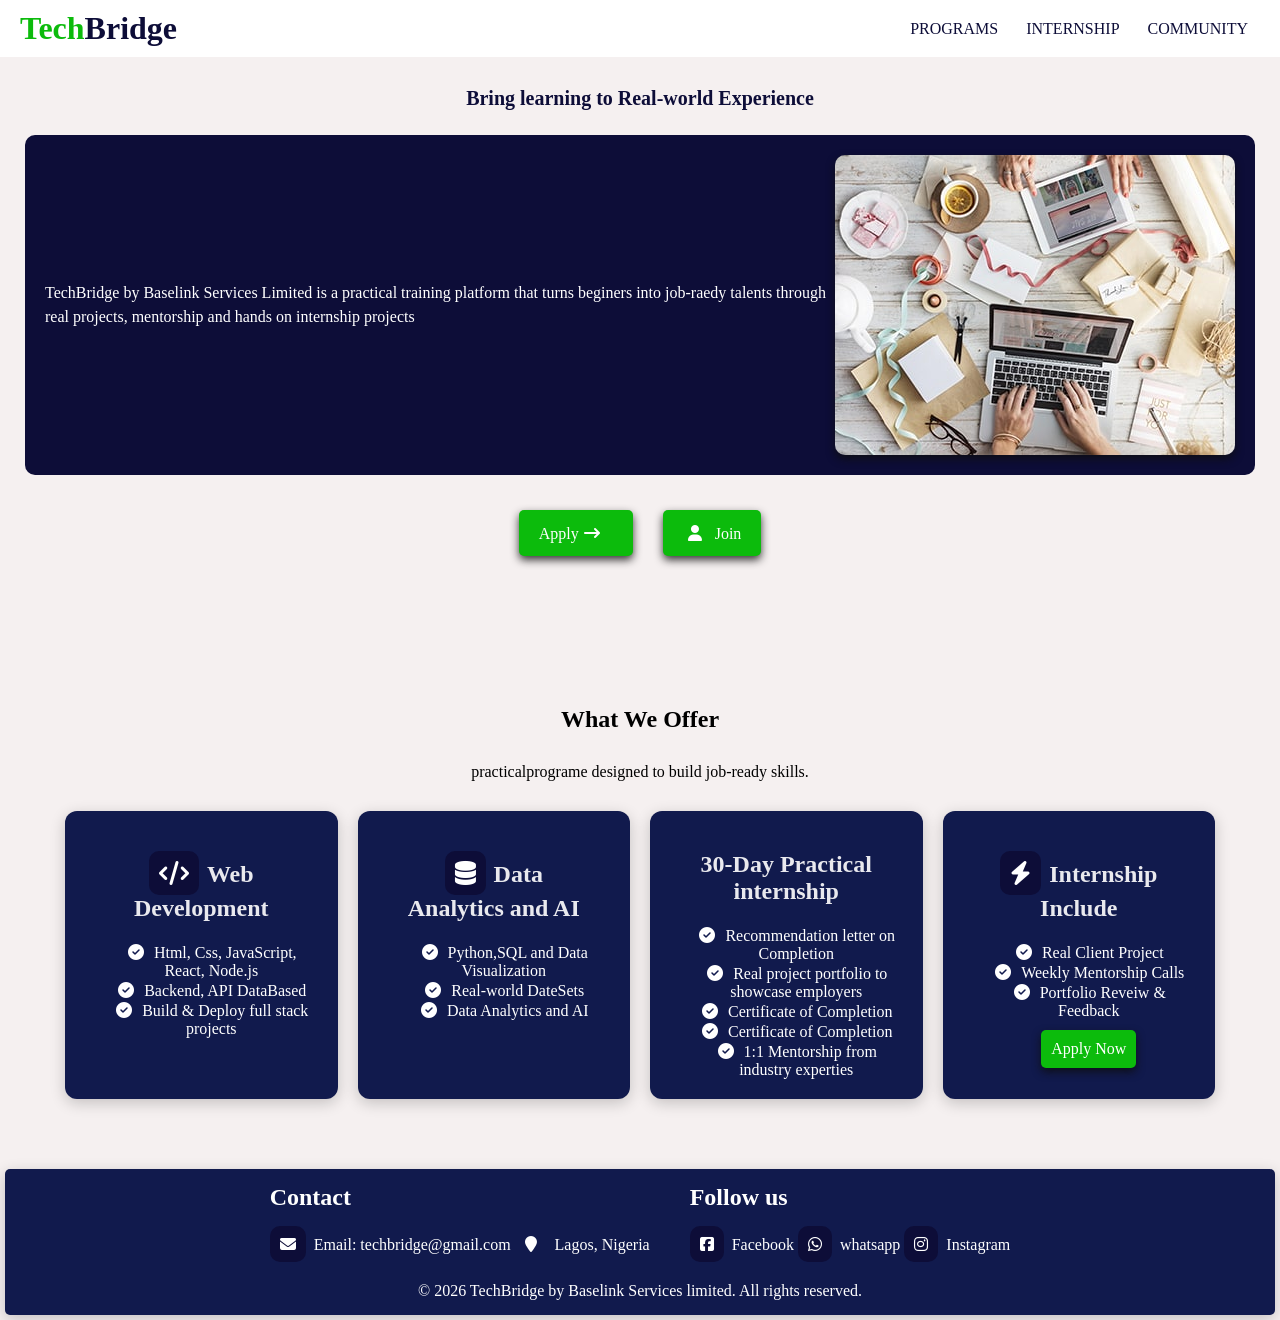
==== index.html @ 03de4106 "Refactor index.html for improved layout and content Updated HTML structure and content for the TechB" ====
<!DOCTYPE html>
<html lang="en">
<head>
    <meta charset="UTF-8">
    <meta name="viewport" content="width=device-width, initial-scale=1.0">
    <link rel="stylesheet" href="style.css">
    <link rel="stylesheet" href="https://cdnjs.cloudflare.com/ajax/libs/font-awesome/6.4.0/css/all.min.css">

    <title>TechBridge homePage</title>
</head>
<body>
 <!-- Header Section -->
  <header class="header-container">
    <h1><span>Tech</span>Bridge</h1>
    <nav>
        <div class="toggle-button"><a><i class="fa fa-bars" aria-hidden="true"></i></a></div>
        <div class="nav-links">
        <ul>
            <li>
                <a href="">PROGRAMS</a>
                <a href="">INTERNSHIP</a>
                <a href="">COMMUNITY</a>
            </li>
        </ul>
        </div>
    </nav>
  </header>
  
  <!-- Main Section -->
   <main class="main-container">
    <div class="hero-text">
        <h1>Bring learning to Real-world Experience</h1>
        <div class="hero-content">
            <p>TechBridge by Baselink Services Limited is a practical training platform that turns beginers into job-raedy talents through real projects, mentorship and hands on internship projects</p>
            <img src="poto.jpg">
        </div>
        <div class="btn-container">
            <button href="#" class="btn">Apply<i class="fa fa-long-arrow-right" aria-hidden="true"></i></button>
            <button href="#" class="btn"><i class="fa fa-user" aria-hidden="true"></i>Join</button>
        </div>
    </div>

    <section class="offering-section">
            <h2>What We Offer</h2>
            <p>practicalprograme designed to build job-ready skills.</p>
            <div class="offering-list">
                <div class="offering-item">
                    <h2><i class="fa fa-code" aria-hidden="true"></i>Web Development</h2>
                    <ul>
                        <li><i class="fa fa-check-circle" aria-hidden="true"></i>Html, Css, JavaScript, React, Node.js</li>
                        <li><i class="fa fa-check-circle" aria-hidden="true"></i>Backend, API DataBased</li>
                        <li><i class="fa fa-check-circle" aria-hidden="true"></i>Build & Deploy full stack projects</li>
                    </ul>
                </div>
                <div class="offering-item">
                    <h2><i class="fa fa-database" aria-hidden="true"></i>Data Analytics and AI</h2>
                    
                    <ul>
                        <li><i class="fa fa-check-circle" aria-hidden="true"></i>Python,SQL and Data Visualization</li>
                        <li><i <i class="fa fa-check-circle" aria-hidden="true"></i>Real-world DateSets</li>
                        <li><i class="fa fa-check-circle" aria-hidden="true"></i>Data Analytics and AI</li>
                    </ul>
                </div>

                <div class="offering-item">
                    <h2>30-Day Practical internship</h2>
                    <ul>
                        <li><i class="fa fa-check-circle" aria-hidden="true"></i>Recommendation letter on Completion</li>
                        <li><i class="fa fa-check-circle" aria-hidden="true"></i>Real project portfolio to showcase employers</li>
                        <li><i class="fa fa-check-circle" aria-hidden="true"></i>Certificate of Completion</li>
                        <li><i class="fa fa-check-circle" aria-hidden="true"></i>Certificate of Completion</li>
                        <li><i class="fa fa-check-circle" aria-hidden="true"></i>1:1 Mentorship from industry experties</li>
                    </ul>
                </div>

                <div class="offering-item">
                    <h2><i class="fa fa-bolt" aria-hidden="true"></i>Internship Include</h2>
                    <ul>
                        <li><i class="fa fa-check-circle" aria-hidden="true"></i>Real Client Project</li>
                        <li><i class="fa fa-check-circle" aria-hidden="true"></i>Weekly Mentorship Calls</li>
                        <li><i class="fa fa-check-circle" aria-hidden="true"></i>Portfolio Reveiw & Feedback</li>
                        <button class="btn">Apply Now</button>
                    </ul>
                </div>
            </div>
        </section>
        
        <footer class="footer-section">
            <div class="contact-list">
                <div class="contact-info">
                <h2>Contact</h2>
                <a><i class="fa fa-envelope" aria-hidden="true"></i>Email: techbridge@gmail.com</a>
                <p><i class="fa fa-map-marker" aria-hidden="true"></i>Lagos, Nigeria</p>
            </div>

            <div class="contact-info">
                <h2>Follow us</h2>
                <a href="#"><i class="fab fa-facebook-square" aria-hidden="true"></i>Facebook</a>
                <a href="https://api.whatsapp.com/send?phone=234"><i class="fab fa-whatsapp" aria-hidden="true"></i>whatsapp</a>
                <a href="#"><i class="fab fa-instagram" aria-hidden="true"></i>Instagram</a>
            </div>
            </div>
            <p>&copy; 2026 TechBridge by Baselink Services limited. All rights reserved.</p>
        </footer>
   </main>
   <script src="index.js"></script>
</body>
</html>
---- style.css ----
*{
    padding:0;
    margin:0;
    box-sizing: border-box;
}

body{
    font-family: "Poppins, Montserrat, DM Sans";
}
/*nav section styling*/
.header-container {
  display: flex;
  justify-content: space-between;
  align-items: center;
  background-color: #fff;
  padding: 10px 20px;
}

.header-container h1 {
  margin: 0;
  color: rgb(13, 13, 56);
}

.header-container h1 span {
  color: rgb(12, 187, 12);
}

.header-container nav ul {
  display: flex;
  margin: 0;
  padding: 0;
}

.header-container nav ul li {
  list-style: none;
}

.header-container nav ul li a {
  text-decoration: none;
  color: rgb(13, 13, 56);
  padding: 8px 12px;
}

.header-container nav ul li a:hover {
  color: rgb(12, 187, 12);
  transition: all 0.3s ease-in-out;
}

/* Toggle button hidden on desktop */
.toggle-button {
  display: none;
  font-size: 1.5rem;
  cursor: pointer;
}
/*nav section styling ends*/

/*main section styling*/
.main-container{
    width:100%;
    display: flex;
    flex-direction:column;
    background-color: #f5f0f0;
    font-family:"poppins";
    margin:0;
    padding: 5px;
}

.hero-text{
    display:flex;
    justify-content: center;
    align-items: center;
    flex-direction: column;
    padding: 20px;
    color: #fff;
    width: 100%;
    border-radius: 10px;
}

.hero-content{
    display:flex;
    justify-content: center;
    align-items: center;
    justify-content:space-between;
    padding: 20px;
    border-radius: 10px;
    background-color: rgb(13, 13, 56);
}
.hero-content img{
    width: 400px;
    border-radius: 10px;
    box-shadow: 0 4px 8px rgba(14, 13, 13, 0.815);
}

.hero-text h1{
    padding: 5px;
    color: rgb(13, 13, 56);
    font-size: 20px;
    margin-bottom: 20px;
    align-items: center;
}
.hero-content p{
    flex: 1;
    font-size: 16px;
    line-height: 1.5;
    color: #fff;
}

.btn-container{
    display: flex;
    gap: 10px;
    margin-top: 25px;
}

 .btn-container .btn{
    padding: 10px 20px;
     background-color: rgb(12, 187, 12);
    color: #fff;
    border: none;
    border-radius: 5px;
    cursor: pointer;
}

.btn-container .btn i {
    margin-right: 8px;
    padding: 5px;
}


.btn-container .btn:hover{
    background-color: rgb(13, 13, 56);
    color: rgb(12, 187, 12);
    transition: all 0.3s ease-in-out;
}

.hero-section .btn:hover{
    background-color: rgb(13, 13, 56);
    color: rgb(12, 187, 12);
    transition: all 0.3s ease-in-out;
}

.offering-section{
    display:flex;
    justify-content: center;
    align-items: center;
    flex-direction: column;
    padding: 30px;
    color: #fff;
    border-radius: 10px;
    margin-top:60px;
}

.offering-section h2{
    padding: 20px;
    margin: 10px;
    color:#000;
}
.offering-section p{
    padding:0;
    color: #000;
    font-size: 16px;
    font-family: "Poppins, Montserrat, DM Sans";
}
.offering-list{
    display:flex;
    flex-wrap: wrap;
    gap: 20px;
    padding: 10px;
    color: #fff;
    border-radius: 10px;
    margin: 20px;
}

.offering-item h2{
    padding: 10px;
    text-align: center;
    color: rgb(233, 233, 238);
}

.offering-item h2 i {
    margin-right: 8px;
    background-color: rgb(13, 13, 56);
    padding: 10px;
    color:#fff;
    border-radius: 10px;
}

.offering-item li i {
    margin-right: 8px;
    padding: 2px;
    color: #fff;
    border-radius: 10px;
}
.offering-item p{
    font-size: 16px;
    
    padding:20px;
    color: #fff;
    font-size: 16px;
    font-family: "Poppins";
}

.offering-item{
    flex: 1;
    min-width: 250px;
    text-align: center;
    padding: 20px;
    border-radius: 12px;
    background-color:#111a4d;
    color:#fff;
    box-shadow: 0 4px 15px rgba(0, 0, 0, 0.2);
}

.offering-item ul{
    list-style: none;
    padding-left:20px;
}
.btn{
    font-family: "poppins";
    font-size: 16px;
    border-radius: 5px;
    padding: 10px;
    margin: 10px;
    border: none;
    color: #fff;
    cursor: pointer;
    background-color: rgb(12, 187, 12);
    box-shadow: 0 4px 8px rgba(14, 13, 13, 0.815);
}

.btn:hover{
    background-color: chartreuse;
}

.footer-section{
    display:flex;
    justify-content: center;
    align-items: center;
    flex-direction: column;
    padding: 15px;
    background-color:#111a4d;
    box-shadow: 0 4px 15px rgba(0, 0, 0, 0.2);
    color: #fff;
    border-radius: 5px;
    position:sticky;
    margin-top: 10px;
}

.contact-list{
    display:flex;
    justify-content: center;
    align-items: flex-start;
    gap: 40px;
    margin-bottom: 15px;
}


.contact-info h2{
    margin-bottom: 10px;
    color:#fff;
    font-family: "poppin";
}

.contact-info a,.contact-info p{
    display:inline-block;
    text-decoration: none;
    color: #fff;
    font-size: 16px;
    margin: 5px 0;
}

.contact-info a i {
    margin-right: 8px;
     background-color: rgb(13, 13, 56);
    padding: 10px;
    border-radius: 10px;
}

.contact-info p i{
    margin-right: 8px;
    padding: 10px;
}
    
    @media (max-width: 568px) {
    .hero-content {
        flex-direction: column;
        text-align: center;
    }

    .hero-content img {
        margin-top: 20px;
    }
  .header-container {
    flex-direction:row;
    align-items: flex-start;
  }

  .toggle-button {
    display: block;
    color: rgb(13, 13, 56);
    margin-bottom: 10px;
  }

  .nav-links {
    display: none;
    width: 100%;
  }

  .nav-links ul {
    flex-direction:row;
    
  }

  .nav-links ul li a {
    display: block;
    padding: 10px;
    width: 100%;
    text-align: left;
  }

  .nav-links.active {
    display: flex;
  }
  .footer-section{
    display:flex;
    width:100%;
    justify-content: center;
    align-items: center;
    flex-direction: column;
    padding: 15px;
    background-color:#111a4d;
    box-shadow: 0 4px 15px rgba(0, 0, 0, 0.2);
    color: #fff;
    border-radius: 5px;
    position:sticky;
    margin-top: 10px;
}
}
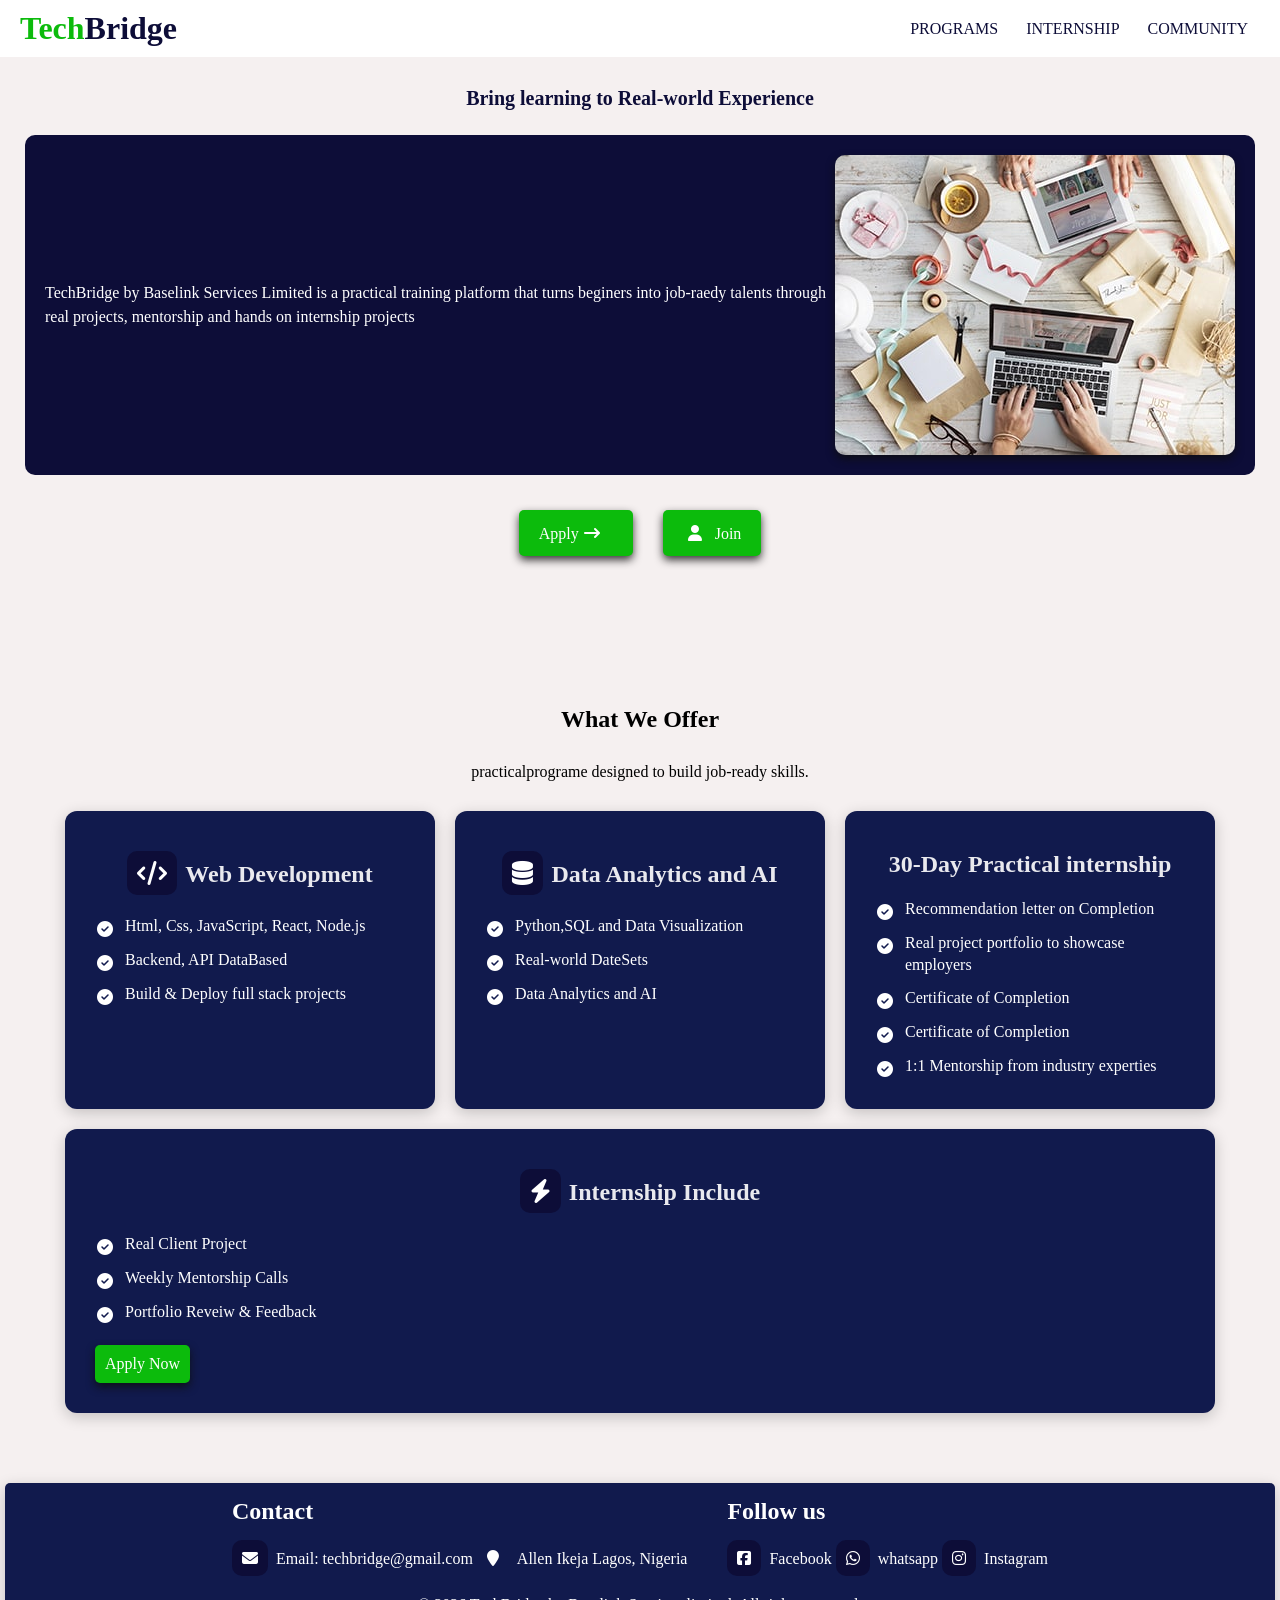
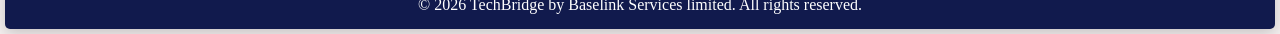
==== commit 970b430a: "Fix HTML formatting and improve content clarity" ====
--- a/index.html
+++ b/index.html
@@ -90,7 +90,7 @@
                 <div class="contact-info">
                 <h2>Contact</h2>
                 <a><i class="fa fa-envelope" aria-hidden="true"></i>Email: techbridge@gmail.com</a>
-                <p><i class="fa fa-map-marker" aria-hidden="true"></i>Lagos, Nigeria</p>
+                <p><i class="fa fa-map-marker" aria-hidden="true"></i>Allen Ikeja Lagos, Nigeria</p>
             </div>
 
             <div class="contact-info">
--- a/style.css
+++ b/style.css
@@ -184,24 +184,22 @@
     border-radius: 10px;
 }
 
-.offering-item li i {
-    margin-right: 8px;
+.offering-item ul li i {
+    margin-top: 4px;
     padding: 2px;
     color: #fff;
-    border-radius: 10px;
+    flex:shrink:0;
 }
 .offering-item p{
     font-size: 16px;
-    
     padding:20px;
     color: #fff;
-    font-size: 16px;
     font-family: "Poppins";
 }
 
 .offering-item{
     flex: 1;
-    min-width: 250px;
+    min-width:350px;
     text-align: center;
     padding: 20px;
     border-radius: 12px;
@@ -212,7 +210,16 @@
 
 .offering-item ul{
     list-style: none;
-    padding-left:20px;
+    padding:0;
+    margin:0;
+    text-align:left;
+}
+.offering-item ul li{
+    display:flex;
+    align-item:flex-start;
+    line-height:1.4;
+    margin:10px;
+    gap:10px;
 }
 .btn{
     font-family: "poppins";
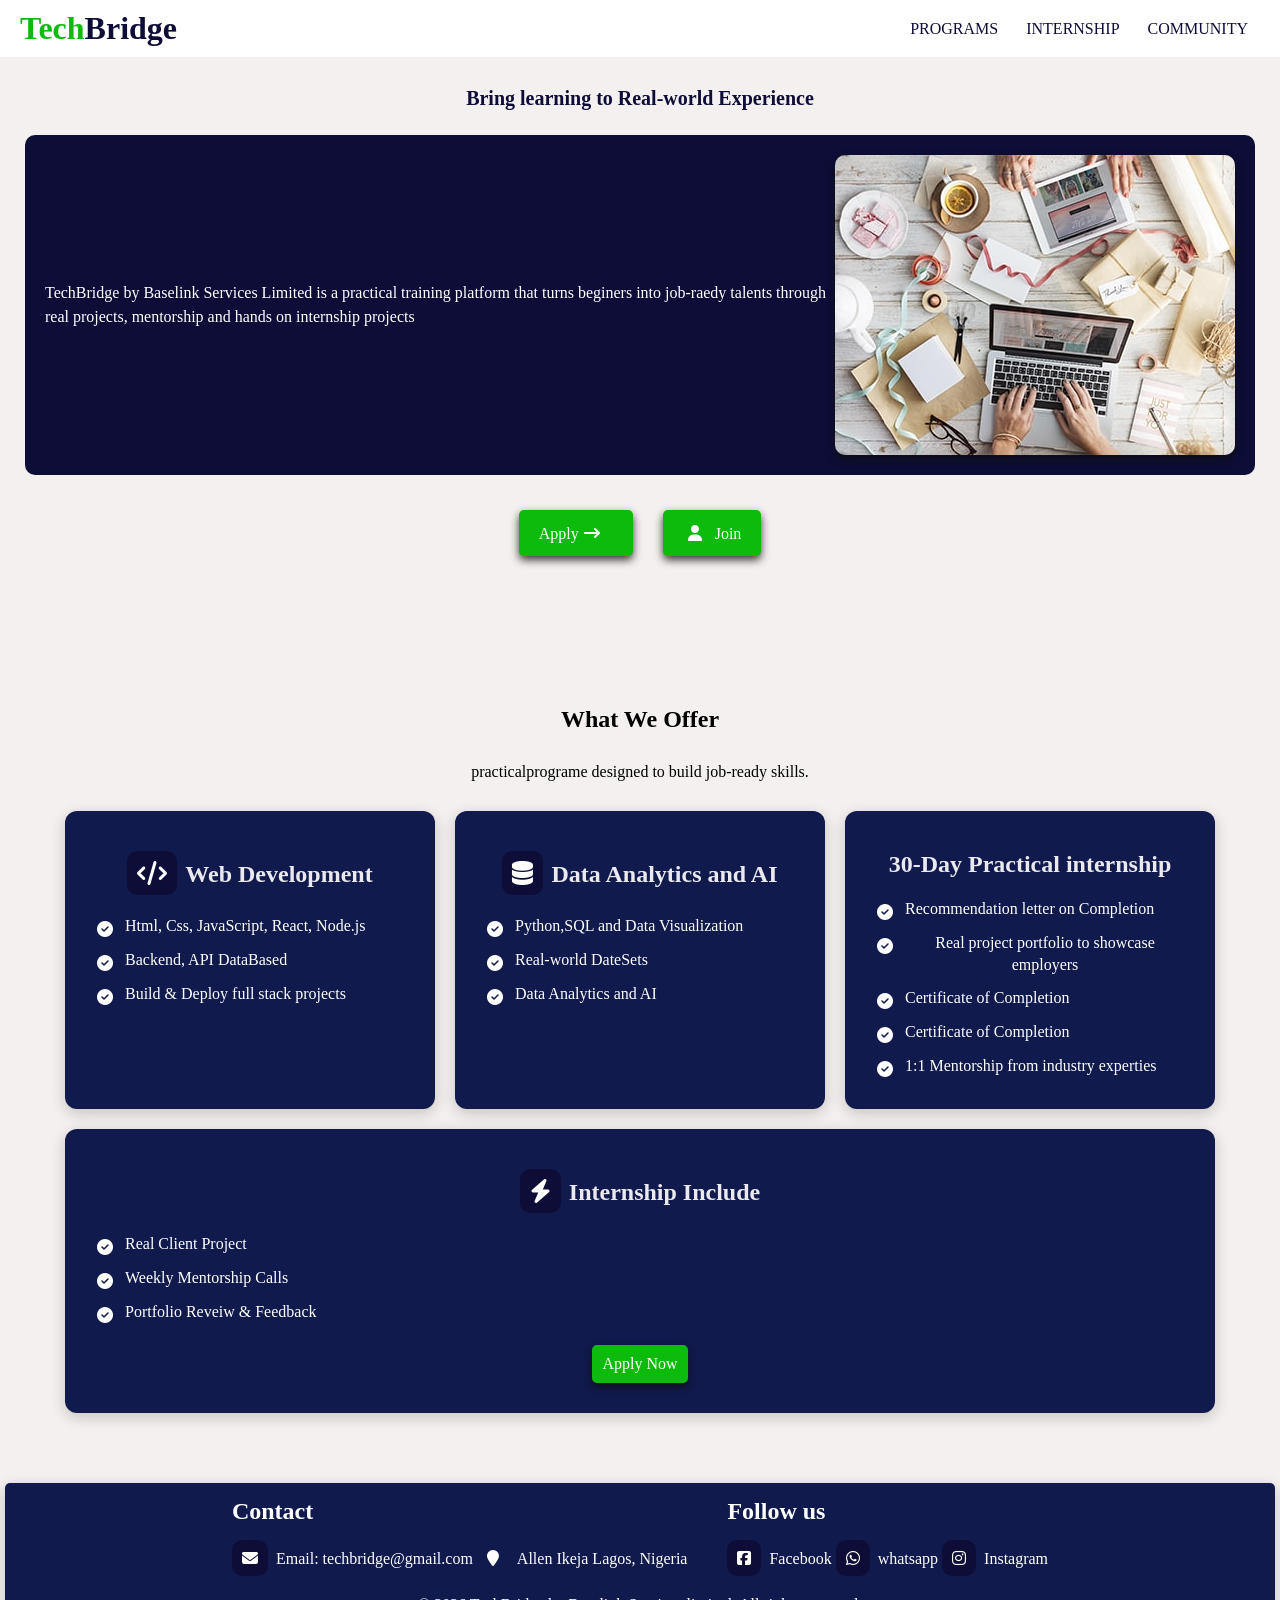
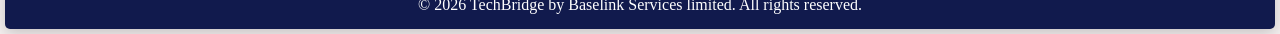
==== commit 6f83e8b2: "Update index.html" ====
--- a/index.html
+++ b/index.html
@@ -79,8 +79,8 @@
                         <li><i class="fa fa-check-circle" aria-hidden="true"></i>Real Client Project</li>
                         <li><i class="fa fa-check-circle" aria-hidden="true"></i>Weekly Mentorship Calls</li>
                         <li><i class="fa fa-check-circle" aria-hidden="true"></i>Portfolio Reveiw & Feedback</li>
-                        <button class="btn">Apply Now</button>
                     </ul>
+                    <button class="btn">Apply Now</button>
                 </div>
             </div>
         </section>
--- a/style.css
+++ b/style.css
@@ -212,7 +212,7 @@
     list-style: none;
     padding:0;
     margin:0;
-    text-align:left;
+    text-align:center;
 }
 .offering-item ul li{
     display:flex;
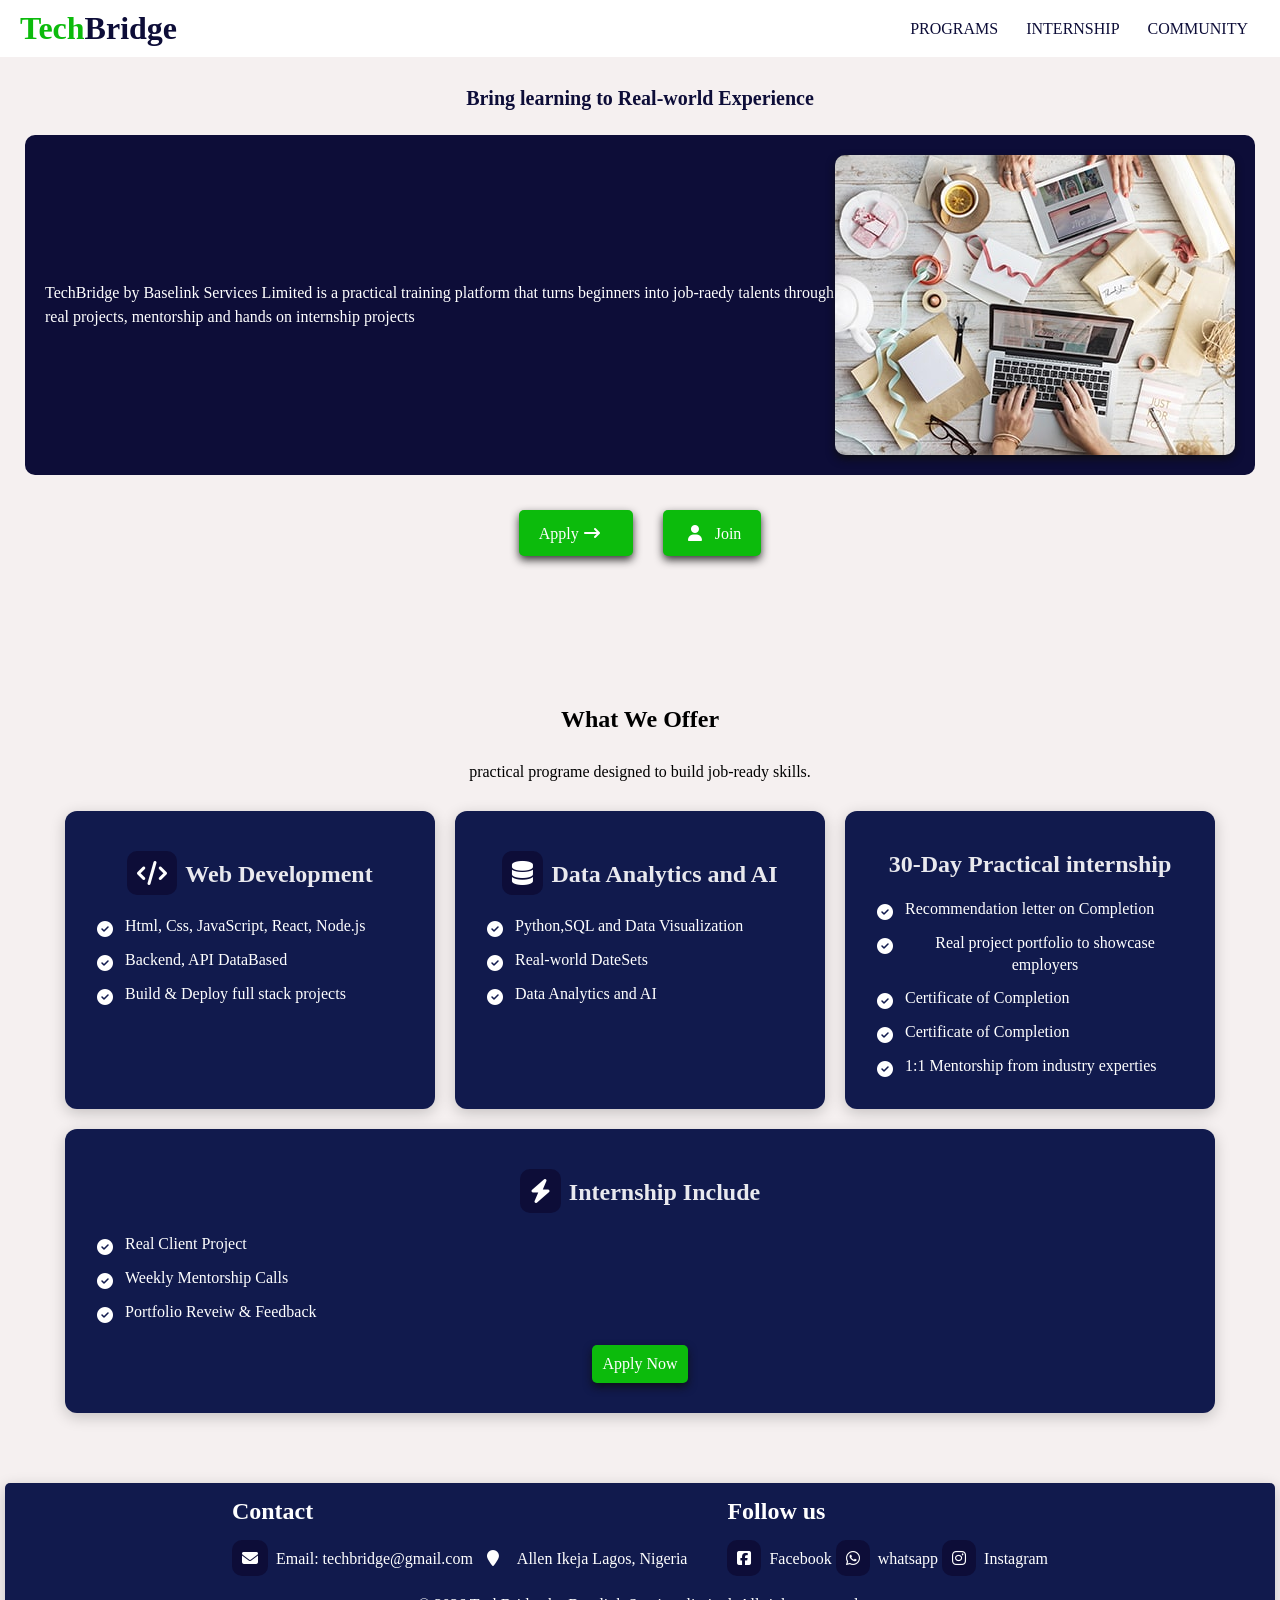
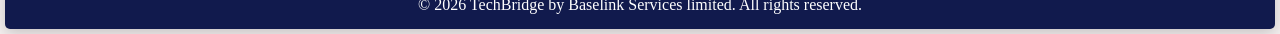
==== commit 8a4a76b9: "Update index.html" ====
--- a/index.html
+++ b/index.html
@@ -31,7 +31,7 @@
     <div class="hero-text">
         <h1>Bring learning to Real-world Experience</h1>
         <div class="hero-content">
-            <p>TechBridge by Baselink Services Limited is a practical training platform that turns beginers into job-raedy talents through real projects, mentorship and hands on internship projects</p>
+            <p>TechBridge by Baselink Services Limited is a practical training platform that turns beginners into job-raedy talents through real projects, mentorship and hands on internship projects</p>
             <img src="poto.jpg">
         </div>
         <div class="btn-container">
@@ -42,7 +42,7 @@
 
     <section class="offering-section">
             <h2>What We Offer</h2>
-            <p>practicalprograme designed to build job-ready skills.</p>
+            <p>practical programe designed to build job-ready skills.</p>
             <div class="offering-list">
                 <div class="offering-item">
                     <h2><i class="fa fa-code" aria-hidden="true"></i>Web Development</h2>
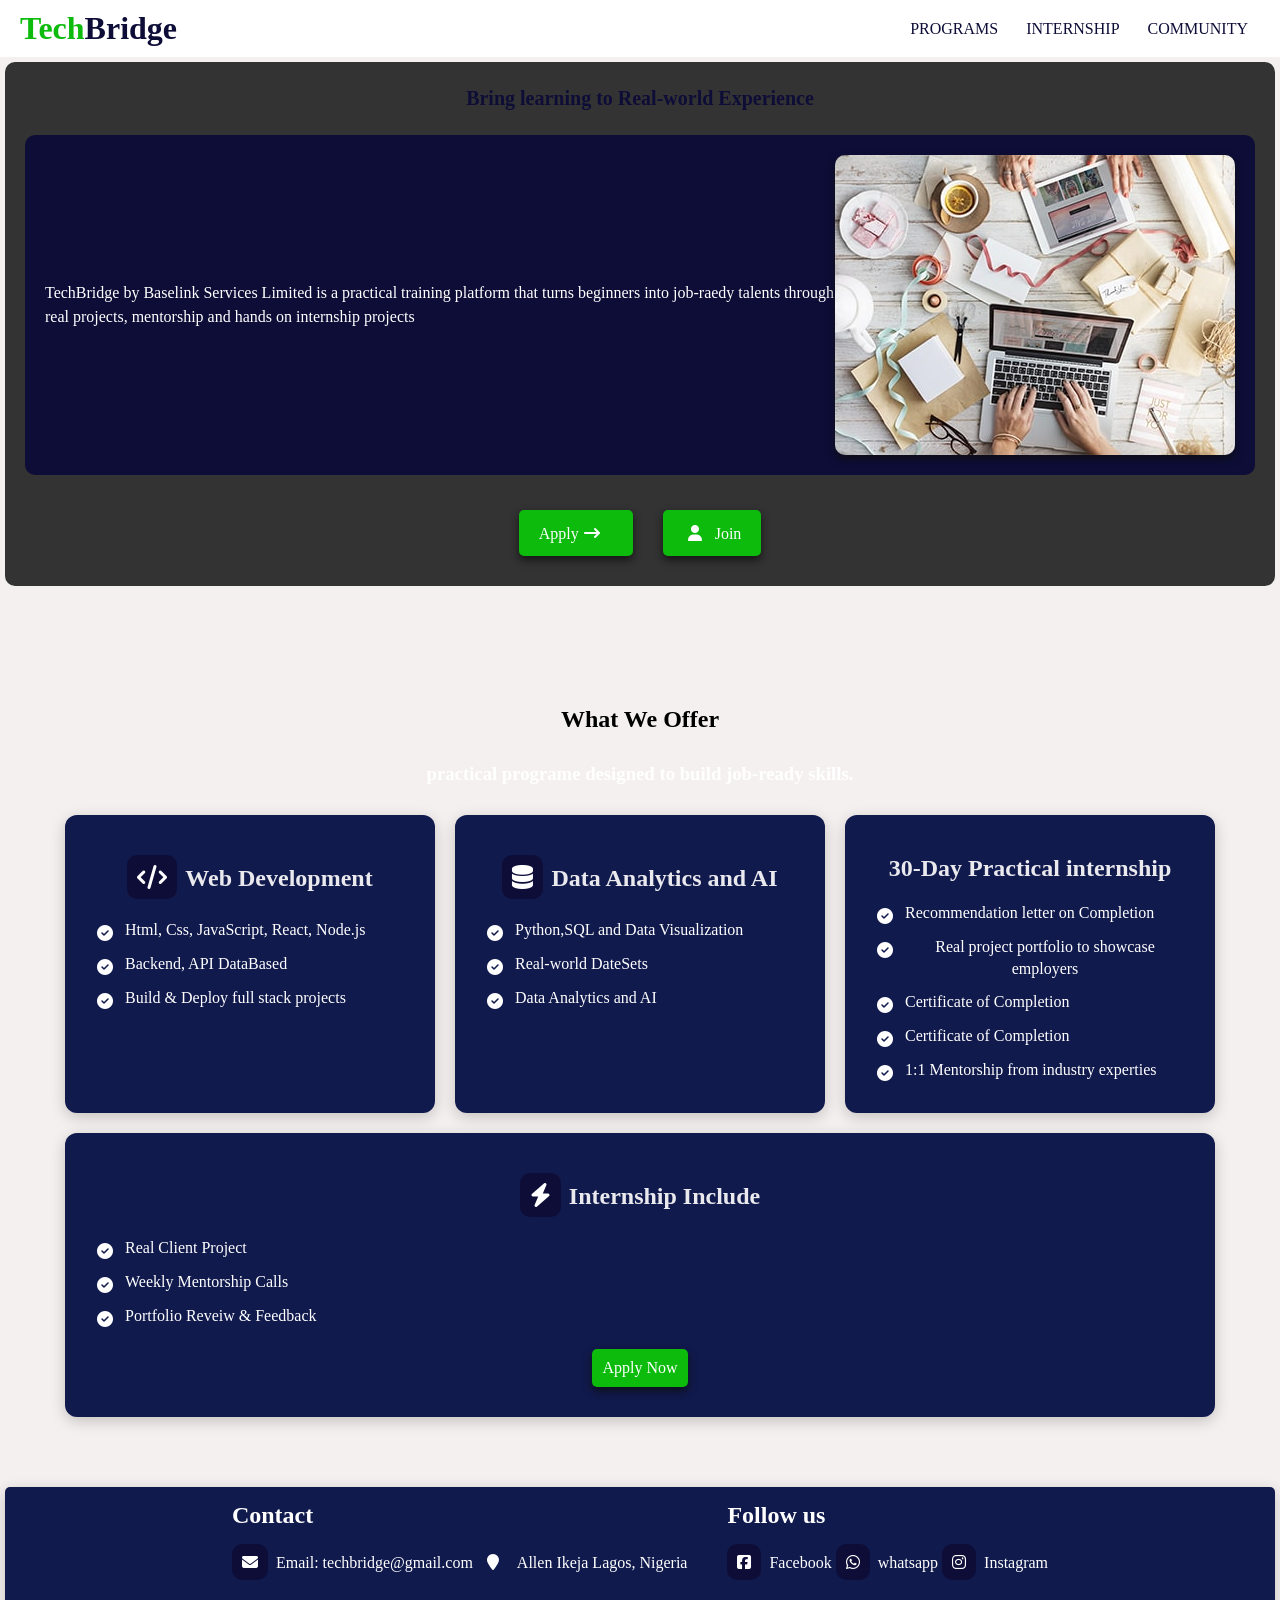
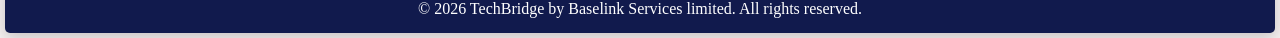
==== commit 78ebb192: "Update index.html" ====
--- a/index.html
+++ b/index.html
@@ -5,7 +5,6 @@
     <meta name="viewport" content="width=device-width, initial-scale=1.0">
     <link rel="stylesheet" href="style.css">
     <link rel="stylesheet" href="https://cdnjs.cloudflare.com/ajax/libs/font-awesome/6.4.0/css/all.min.css">
-
     <title>TechBridge homePage</title>
 </head>
 <body>
@@ -42,7 +41,7 @@
 
     <section class="offering-section">
             <h2>What We Offer</h2>
-            <p>practical programe designed to build job-ready skills.</p>
+            <h3>practical programe designed to build job-ready skills.</h3>
             <div class="offering-list">
                 <div class="offering-item">
                     <h2><i class="fa fa-code" aria-hidden="true"></i>Web Development</h2>
--- a/style.css
+++ b/style.css
@@ -73,6 +73,7 @@
     padding: 20px;
     color: #fff;
     width: 100%;
+    background-color:#333;
     border-radius: 10px;
 }
 
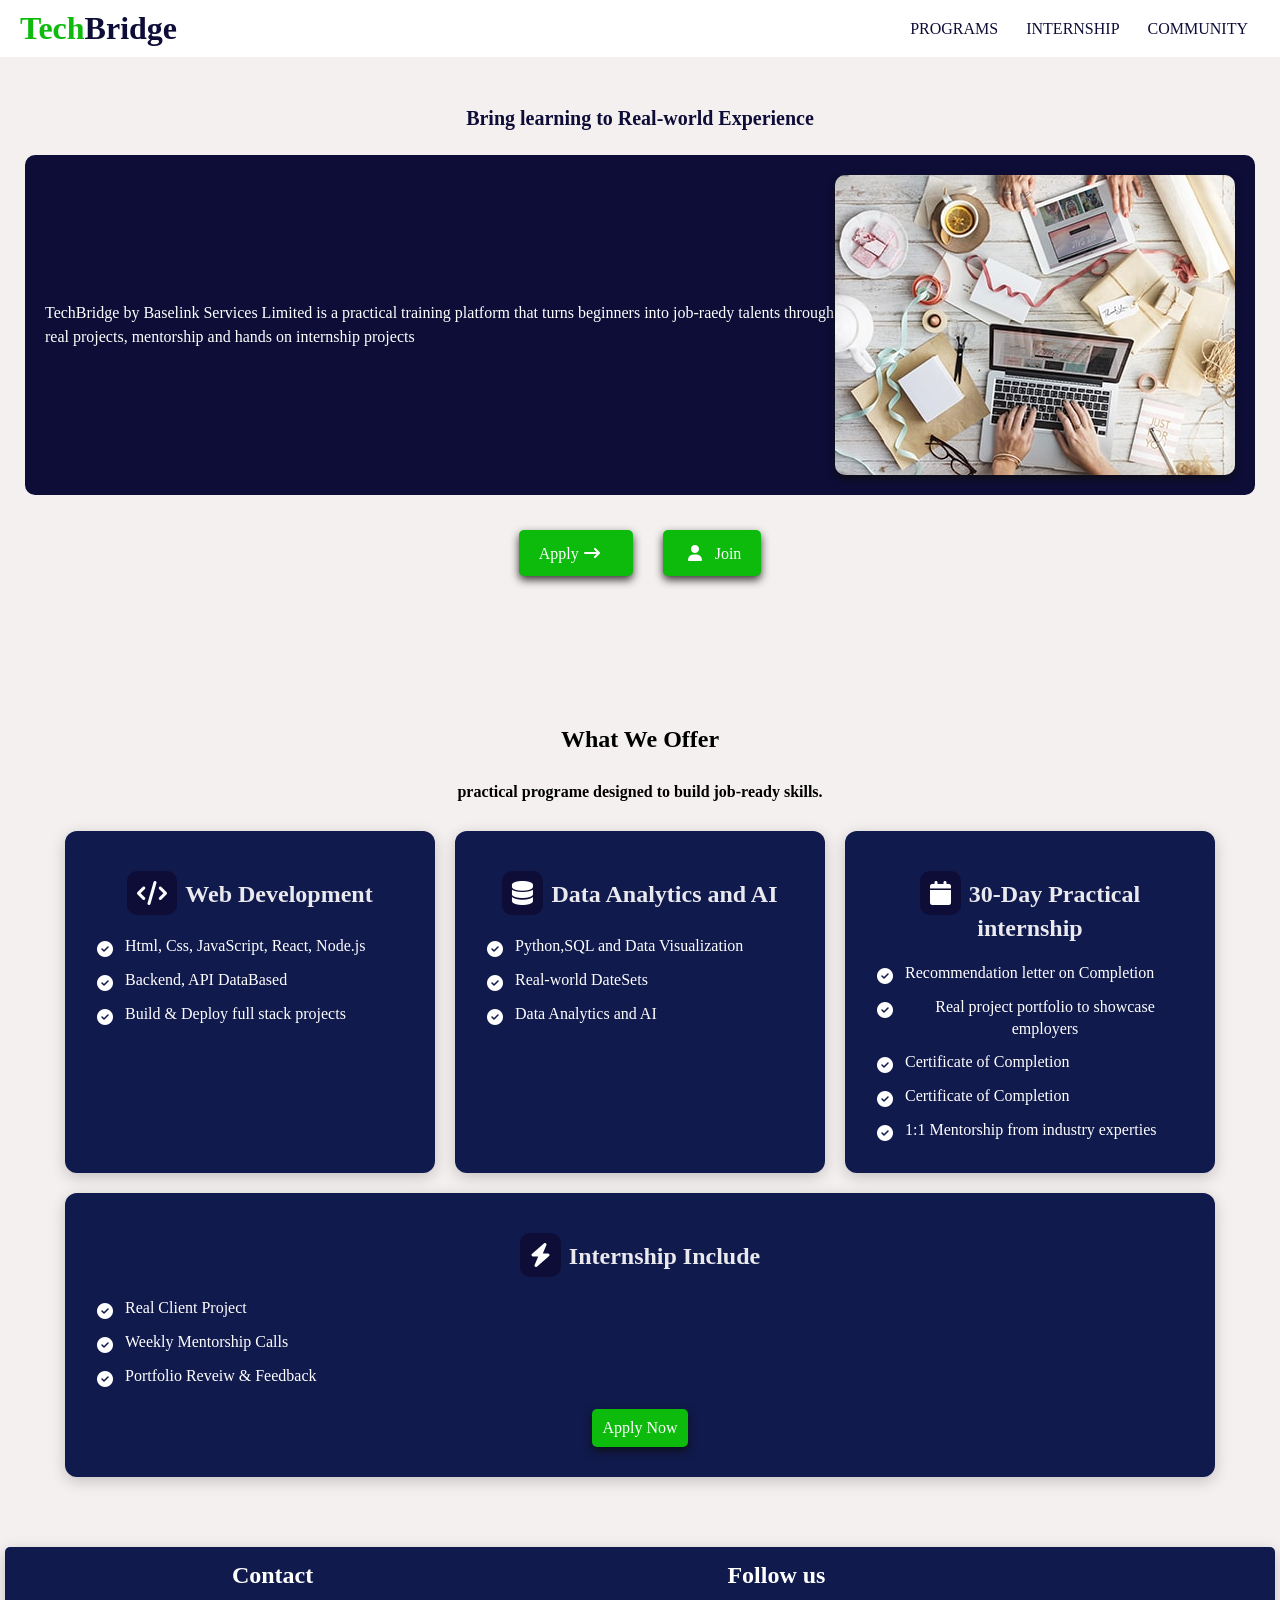
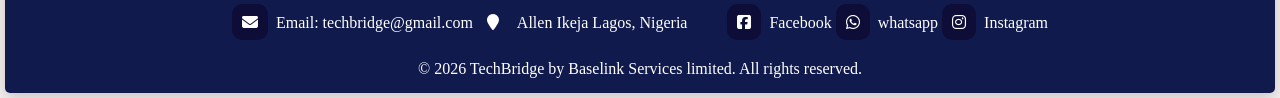
==== commit 284856f0: "Update index.html" ====
--- a/index.html
+++ b/index.html
@@ -62,7 +62,7 @@
                 </div>
 
                 <div class="offering-item">
-                    <h2>30-Day Practical internship</h2>
+                    <h2><i class="fa fa-calendar" aria-hidden="true"></i>30-Day Practical internship</h2>
                     <ul>
                         <li><i class="fa fa-check-circle" aria-hidden="true"></i>Recommendation letter on Completion</li>
                         <li><i class="fa fa-check-circle" aria-hidden="true"></i>Real project portfolio to showcase employers</li>
--- a/style.css
+++ b/style.css
@@ -71,10 +71,10 @@
     align-items: center;
     flex-direction: column;
     padding: 20px;
+    margin-top:20px;
     color: #fff;
     width: 100%;
-    background-color:#333;
-    border-radius: 10px;
+    border-radius:10px;
 }
 
 .hero-content{
@@ -155,7 +155,7 @@
     margin: 10px;
     color:#000;
 }
-.offering-section p{
+.offering-section h3{
     padding:0;
     color: #000;
     font-size: 16px;
@@ -292,6 +292,7 @@
     .hero-content {
         flex-direction: column;
         text-align: center;
+        width:100%;
     }
 
     .hero-content img {
@@ -305,7 +306,6 @@
   .toggle-button {
     display: block;
     color: rgb(13, 13, 56);
-    margin-bottom: 10px;
   }
 
   .nav-links {
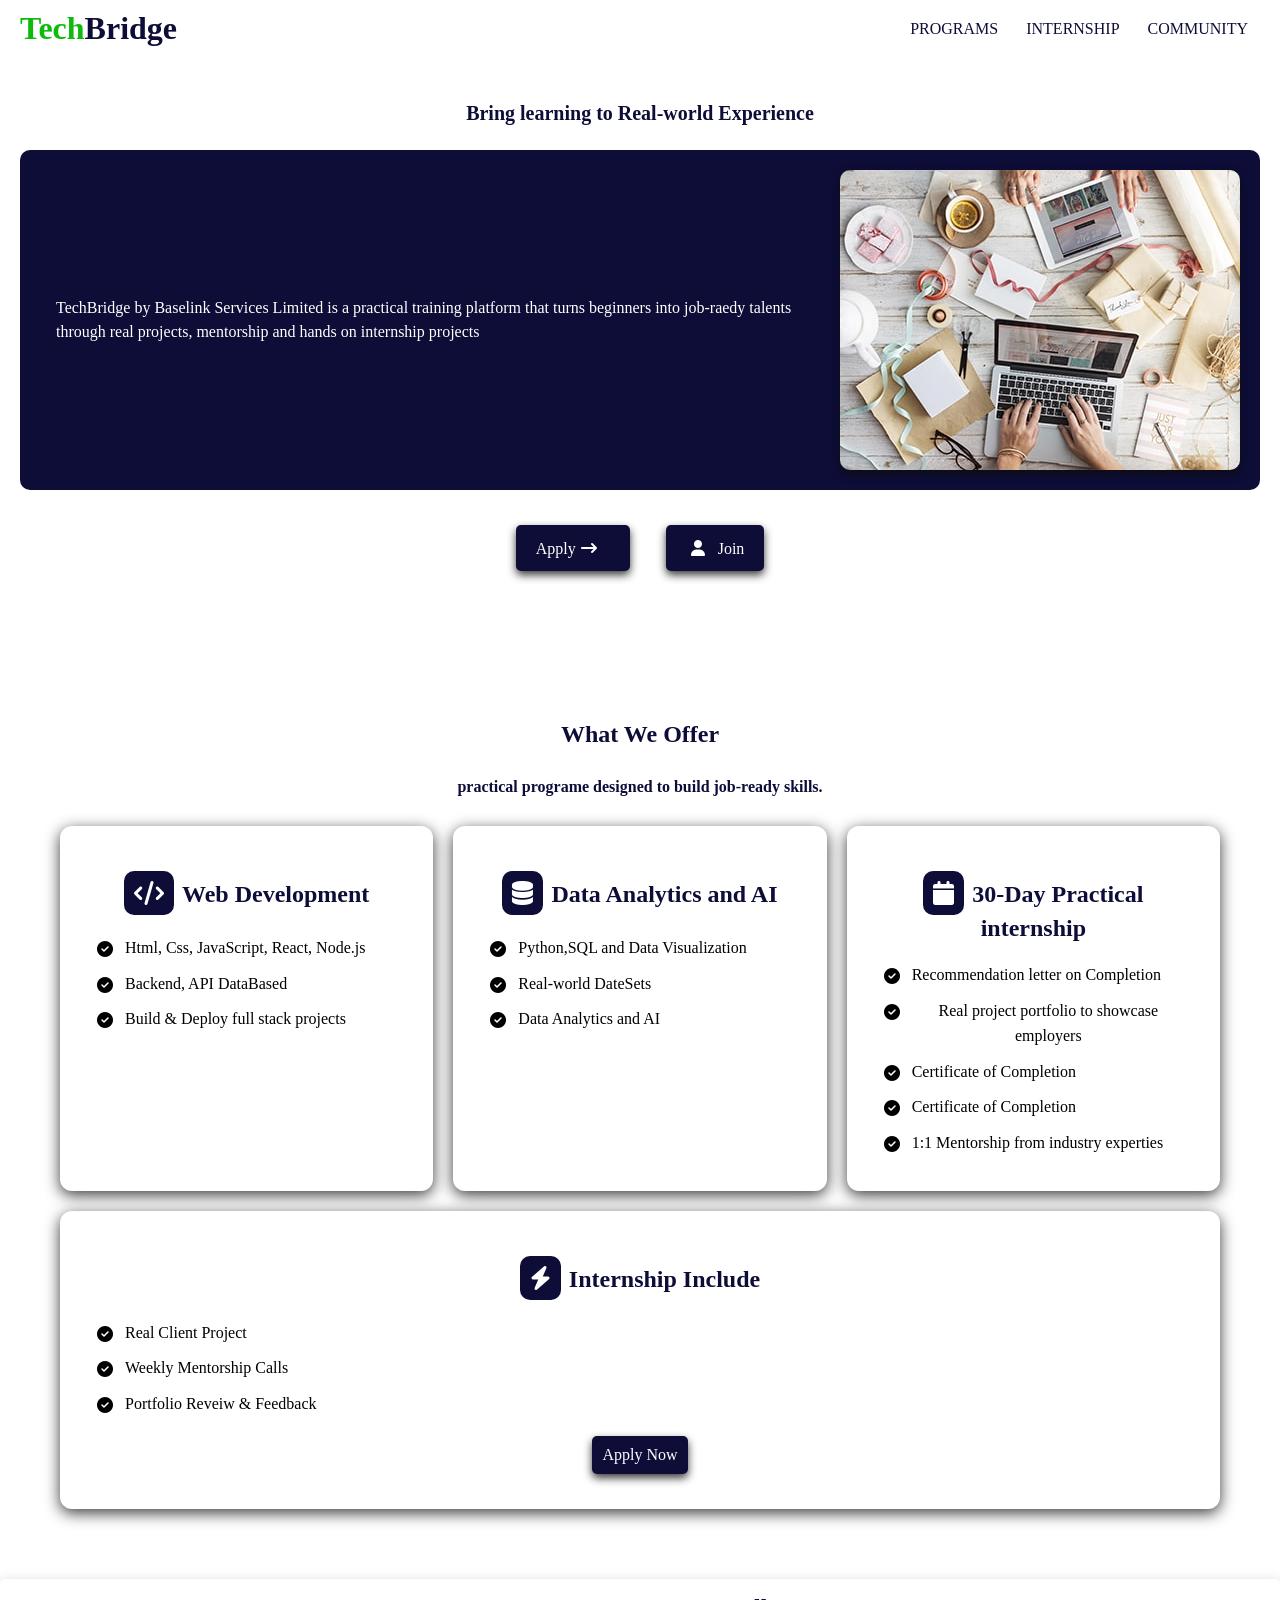
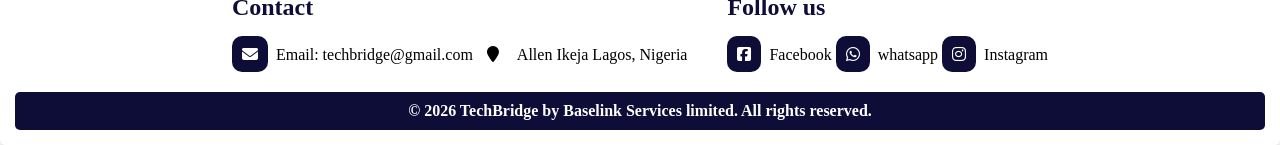
==== commit 4cef9e9c: "still working on UI/ layout corrections" ====
--- a/index.html
+++ b/index.html
@@ -26,7 +26,7 @@
   </header>
   
   <!-- Main Section -->
-   <main class="main-container">
+   <!--<main class="main-container">-->
     <div class="hero-text">
         <h1>Bring learning to Real-world Experience</h1>
         <div class="hero-content">
@@ -99,9 +99,9 @@
                 <a href="#"><i class="fab fa-instagram" aria-hidden="true"></i>Instagram</a>
             </div>
             </div>
-            <p>&copy; 2026 TechBridge by Baselink Services limited. All rights reserved.</p>
+            <h5>&copy; 2026 TechBridge by Baselink Services limited. All rights reserved.</h5>
         </footer>
-   </main>
+   <!--</main>-->
    <script src="index.js"></script>
 </body>
 </html>
--- a/style.css
+++ b/style.css
@@ -55,7 +55,7 @@
 /*nav section styling ends*/
 
 /*main section styling*/
-.main-container{
+/*.main-container{
     width:100%;
     display: flex;
     flex-direction:column;
@@ -63,7 +63,7 @@
     font-family:"poppins";
     margin:0;
     padding: 5px;
-}
+}*/
 
 .hero-text{
     display:flex;
@@ -101,6 +101,7 @@
 }
 .hero-content p{
     flex: 1;
+    padding: 16px;
     font-size: 16px;
     line-height: 1.5;
     color: #fff;
@@ -108,13 +109,13 @@
 
 .btn-container{
     display: flex;
-    gap: 10px;
+    gap: 16px;
     margin-top: 25px;
 }
 
  .btn-container .btn{
     padding: 10px 20px;
-     background-color: rgb(12, 187, 12);
+    color:rgb(13, 13, 56);
     color: #fff;
     border: none;
     border-radius: 5px;
@@ -153,11 +154,11 @@
 .offering-section h2{
     padding: 20px;
     margin: 10px;
-    color:#000;
+    color:rgb(13, 13, 56);
 }
 .offering-section h3{
     padding:0;
-    color: #000;
+    color:rgb(13, 13, 56);
     font-size: 16px;
     font-family: "Poppins, Montserrat, DM Sans";
 }
@@ -174,7 +175,7 @@
 .offering-item h2{
     padding: 10px;
     text-align: center;
-    color: rgb(233, 233, 238);
+    color:rgb(13, 13, 56);;
 }
 
 .offering-item h2 i {
@@ -188,8 +189,8 @@
 .offering-item ul li i {
     margin-top: 4px;
     padding: 2px;
-    color: #fff;
-    flex:shrink:0;
+    color: #000;
+    flex:shrink 0;
 }
 .offering-item p{
     font-size: 16px;
@@ -202,11 +203,13 @@
     flex: 1;
     min-width:350px;
     text-align: center;
-    padding: 20px;
+    padding: 24px;
     border-radius: 12px;
-    background-color:#111a4d;
-    color:#fff;
-    box-shadow: 0 4px 15px rgba(0, 0, 0, 0.2);
+    background:linear-gradient(180deg#111a4d 0%, #1e2f7a);
+    color:#000;
+    box-shadow: 0 4px 15px rgba(14, 13, 13, 0.815);
+    border: 1px solid rgba(255, 255, 255, 0.15);
+    backdrop-filter: blur 5px;
 }
 
 .offering-item ul{
@@ -217,8 +220,8 @@
 }
 .offering-item ul li{
     display:flex;
-    align-item:flex-start;
-    line-height:1.4;
+    align-items:flex-start;
+    line-height:1.6;
     margin:10px;
     gap:10px;
 }
@@ -231,12 +234,12 @@
     border: none;
     color: #fff;
     cursor: pointer;
-    background-color: rgb(12, 187, 12);
+    background-color:rgb(13, 13, 56);
     box-shadow: 0 4px 8px rgba(14, 13, 13, 0.815);
 }
 
 .btn:hover{
-    background-color: chartreuse;
+    background-color:rgb(22, 22, 102);
 }
 
 .footer-section{
@@ -245,12 +248,22 @@
     align-items: center;
     flex-direction: column;
     padding: 15px;
-    background-color:#111a4d;
+    background-color:#fff;
     box-shadow: 0 4px 15px rgba(0, 0, 0, 0.2);
-    color: #fff;
+    color: #000;
     border-radius: 5px;
     position:sticky;
     margin-top: 10px;
+}
+
+.footer-section h5{
+    background-color:rgb(13, 13, 56);
+    color: #fff;
+    font-size: 16px;
+    padding: 10px;
+    width: 100%;
+    border-radius: 5px;
+    text-align: center;
 }
 
 .contact-list{
@@ -264,14 +277,14 @@
 
 .contact-info h2{
     margin-bottom: 10px;
-    color:#fff;
+   color:rgb(13, 13, 56);
     font-family: "poppin";
 }
 
 .contact-info a,.contact-info p{
     display:inline-block;
     text-decoration: none;
-    color: #fff;
+    color: #000;
     font-size: 16px;
     margin: 5px 0;
 }
@@ -280,6 +293,7 @@
     margin-right: 8px;
      background-color: rgb(13, 13, 56);
     padding: 10px;
+    color:#fff;
     border-radius: 10px;
 }
 
@@ -292,7 +306,6 @@
     .hero-content {
         flex-direction: column;
         text-align: center;
-        width:100%;
     }
 
     .hero-content img {
@@ -328,6 +341,41 @@
   .nav-links.active {
     display: flex;
   }
+
+  .btn-container{
+    display: flex;
+    flex-direction: column;
+    width: 100%;
+    gap: 16px;
+    margin-top: 2px;
+}
+
+ .btn-container .btn{
+    padding: 15px 20px;
+    color:rgb(13, 13, 56);
+    color: #fff;
+    border: none;
+    border-radius: 10px;
+    cursor: pointer;
+}
+
+.btn-container .btn i {
+    margin-right: 8px;
+    padding: 10px;
+}
+
+
+.btn-container .btn:hover{
+    background-color: rgb(13, 13, 56);
+    color: rgb(12, 187, 12);
+    transition: all 0.3s ease-in-out;
+}
+
+.hero-section .btn:hover{
+    background-color: rgb(13, 13, 56);
+    color: rgb(17, 24, 44);
+    transition: all 0.3s ease-in-out;
+}
   .footer-section{
     display:flex;
     width:100%;
@@ -335,9 +383,9 @@
     align-items: center;
     flex-direction: column;
     padding: 15px;
-    background-color:#111a4d;
+    background-color:#fff;
     box-shadow: 0 4px 15px rgba(0, 0, 0, 0.2);
-    color: #fff;
+    color: #000;
     border-radius: 5px;
     position:sticky;
     margin-top: 10px;
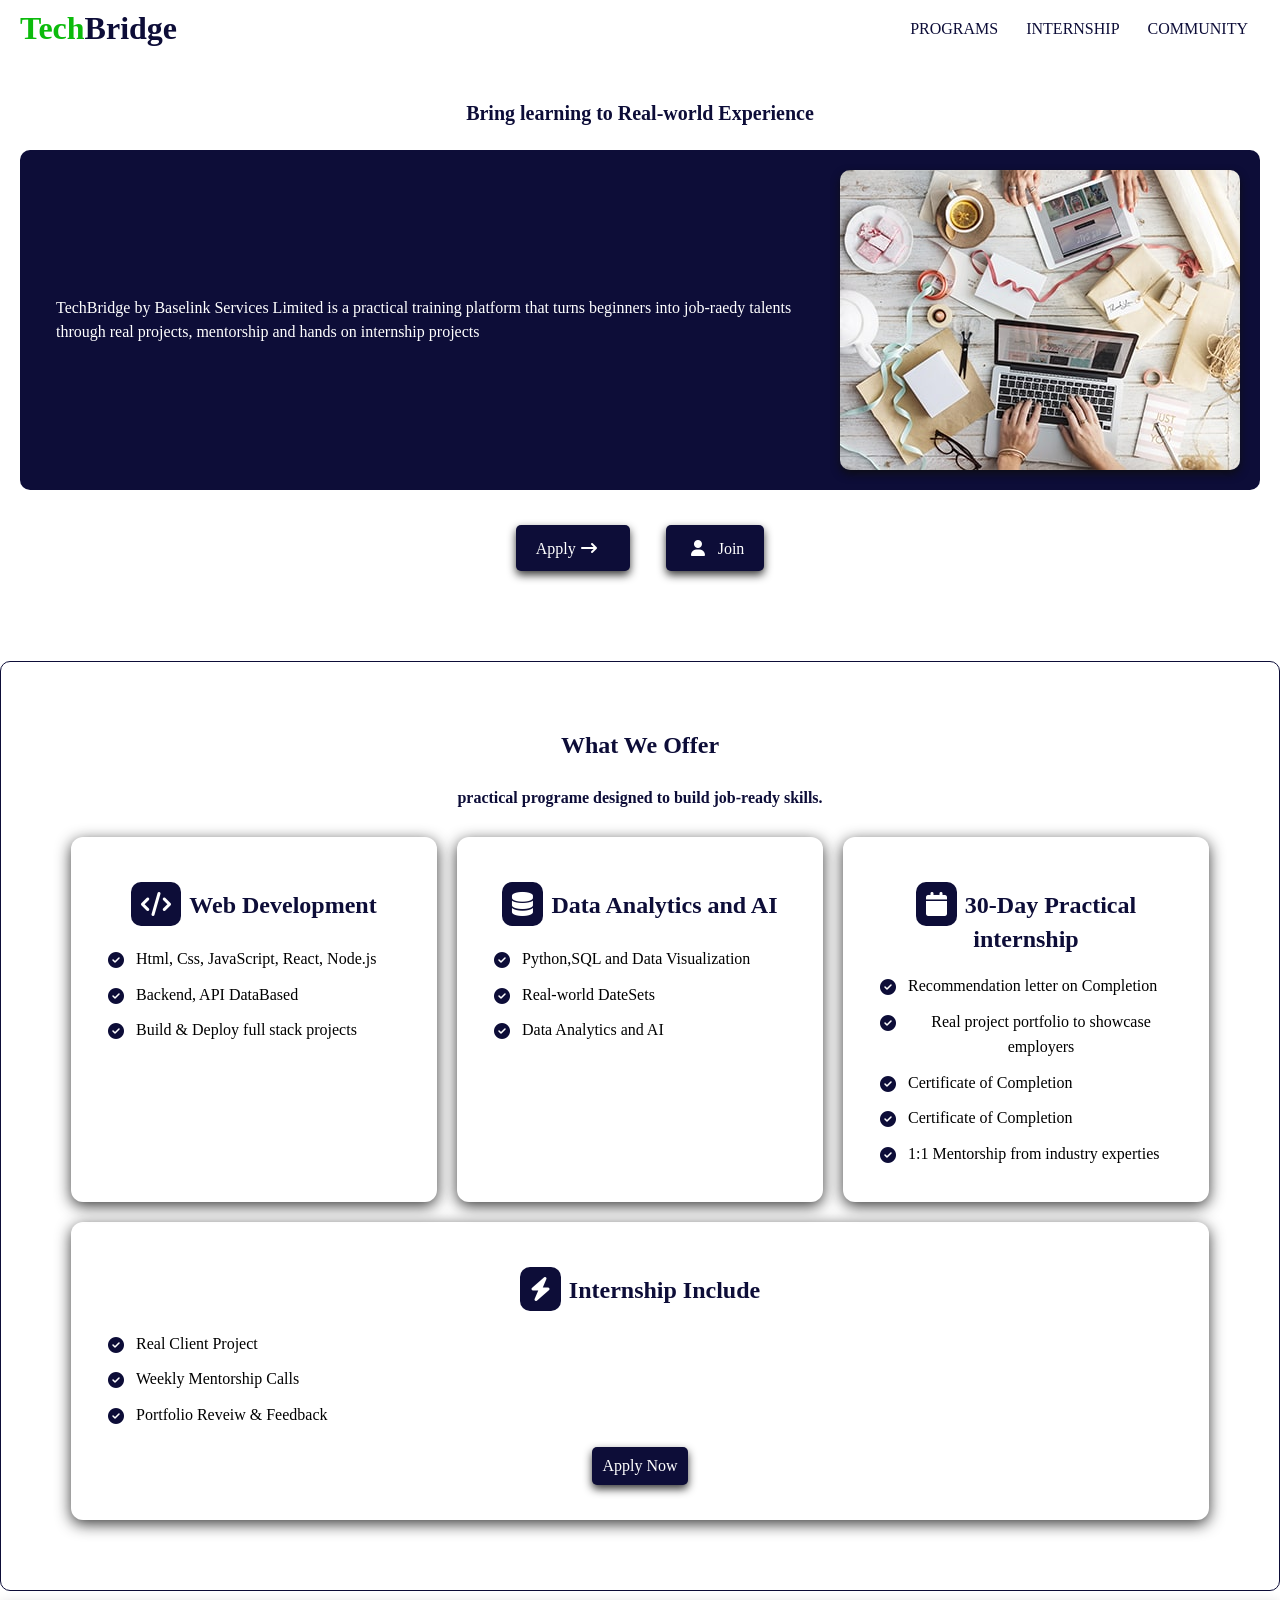
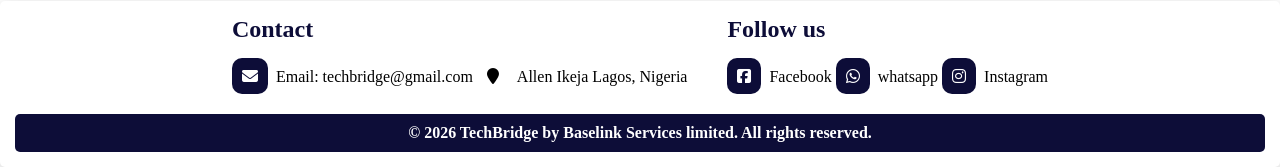
==== commit 9bff2b7b: "working on program page" ====
--- a/index.html
+++ b/index.html
@@ -16,7 +16,7 @@
         <div class="nav-links">
         <ul>
             <li>
-                <a href="">PROGRAMS</a>
+                <a href="#programs.html">PROGRAMS</a>
                 <a href="">INTERNSHIP</a>
                 <a href="">COMMUNITY</a>
             </li>
@@ -56,7 +56,7 @@
                     
                     <ul>
                         <li><i class="fa fa-check-circle" aria-hidden="true"></i>Python,SQL and Data Visualization</li>
-                        <li><i <i class="fa fa-check-circle" aria-hidden="true"></i>Real-world DateSets</li>
+                        <li><i class="fa fa-check-circle" aria-hidden="true"></i>Real-world DateSets</li>
                         <li><i class="fa fa-check-circle" aria-hidden="true"></i>Data Analytics and AI</li>
                     </ul>
                 </div>
--- a/style.css
+++ b/style.css
@@ -73,6 +73,7 @@
     padding: 20px;
     margin-top:20px;
     color: #fff;
+
     width: 100%;
     border-radius:10px;
 }
@@ -145,9 +146,10 @@
     justify-content: center;
     align-items: center;
     flex-direction: column;
-    padding: 30px;
-    color: #fff;
-    border-radius: 10px;
+    padding: 40px;
+    color: #fff;
+    border-radius: 10px;
+    border: 1px solid rgba(13, 13, 56);;
     margin-top:60px;
 }
 
@@ -189,7 +191,7 @@
 .offering-item ul li i {
     margin-top: 4px;
     padding: 2px;
-    color: #000;
+     color:rgb(13, 13, 56);
     flex:shrink 0;
 }
 .offering-item p{
@@ -318,7 +320,11 @@
 
   .toggle-button {
     display: block;
-    color: rgb(13, 13, 56);
+    color: #fff;
+    background-color:rgb(13, 13, 56);
+    padding: 15px;
+    border-radius: 5px;
+    box-shadow: rgba(14, 13, 13, 0.815);
   }
 
   .nav-links {
@@ -327,7 +333,7 @@
   }
 
   .nav-links ul {
-    flex-direction:row;
+    flex-direction:column;
     
   }
 
@@ -335,7 +341,7 @@
     display: block;
     padding: 10px;
     width: 100%;
-    text-align: left;
+    text-align:center;
   }
 
   .nav-links.active {
